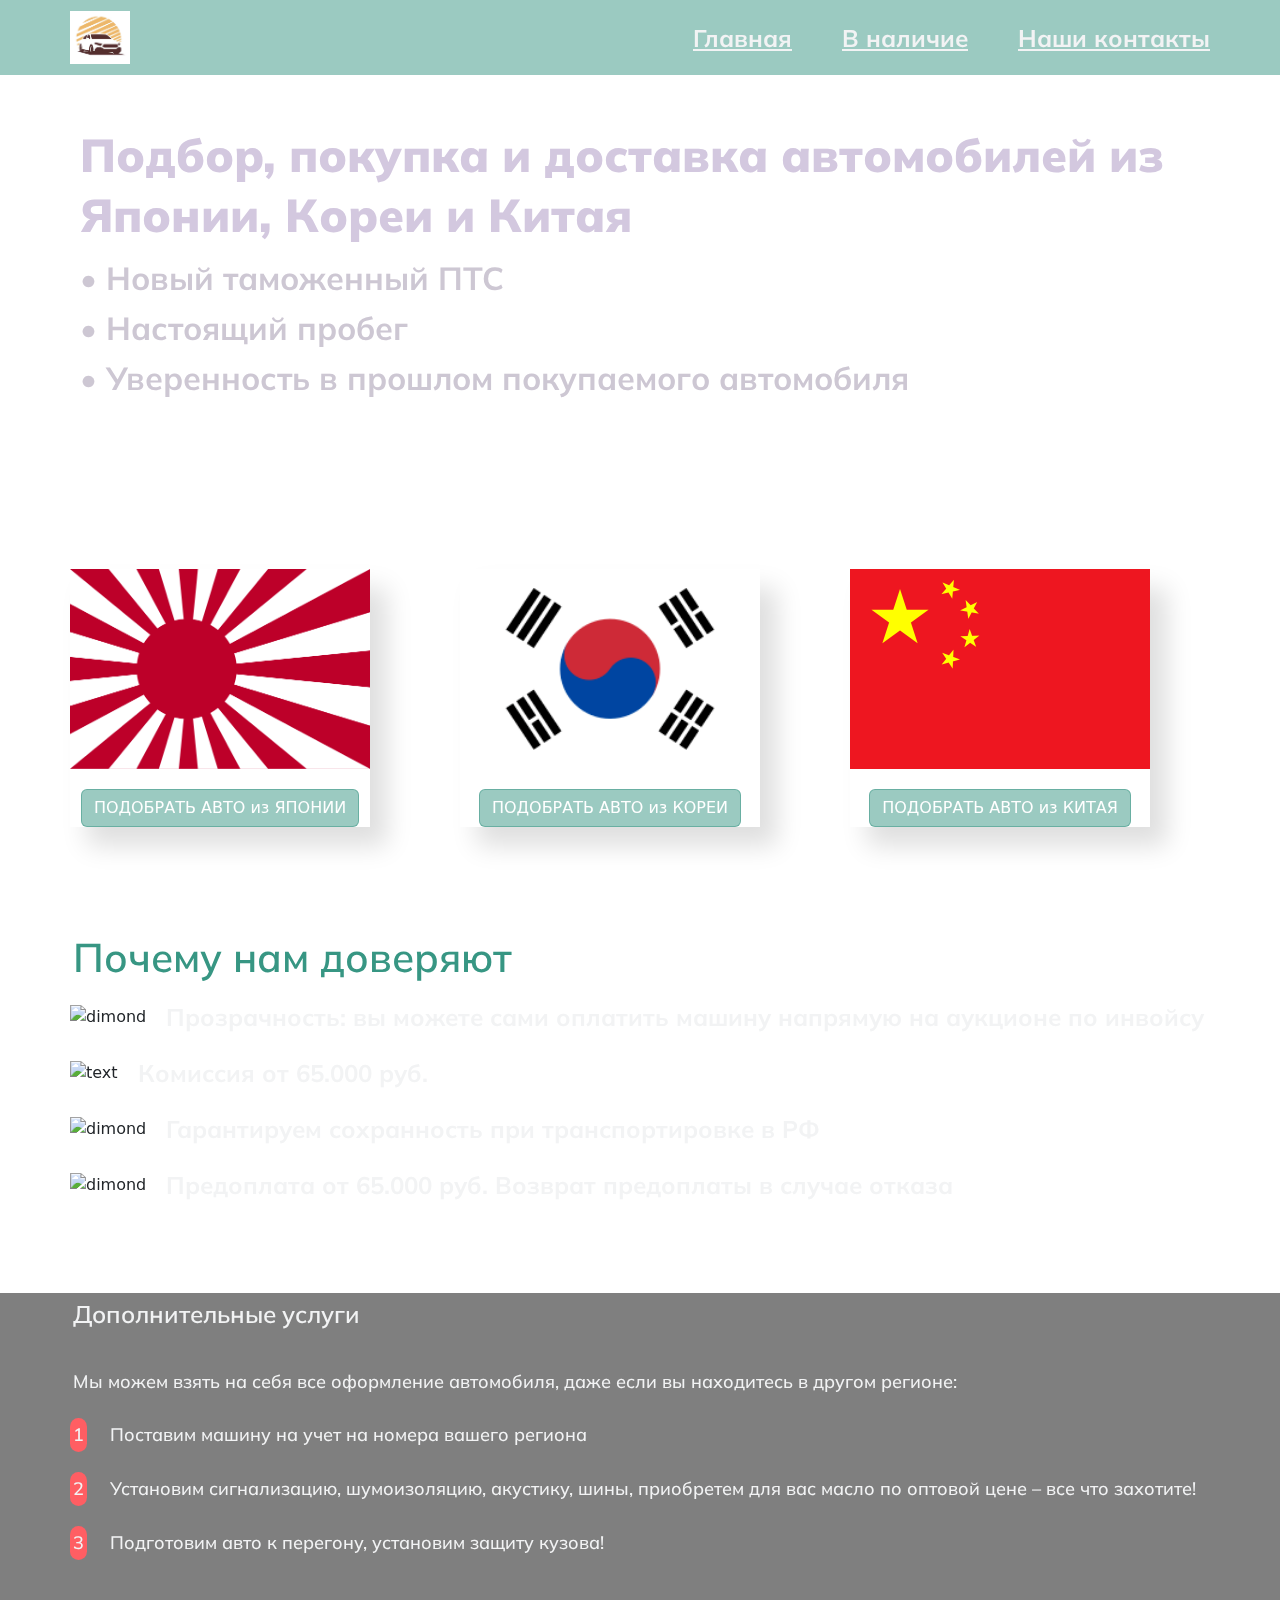
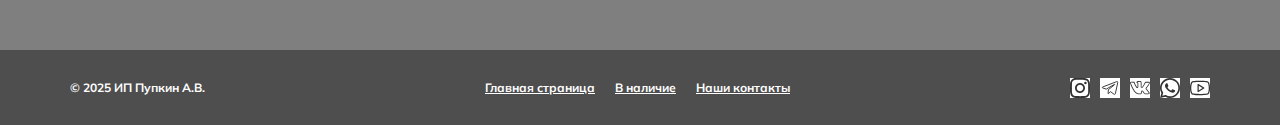
==== index.html @ d902e21a "d1" ====
<!DOCTYPE html>
<html lang="en">

<head>
    <meta charset="UTF-8">
    <meta name="viewport" content="width=device-width, initial-scale=1.0">
    <link rel="preconnect" href="https://fonts.googleapis.com" />
    <link rel="preconnect" href="https://fonts.gstatic.com" crossorigin />
    <link
        href="https://fonts.googleapis.com/css2?family=IBM+Plex+Sans:ital,wght@0,100;0,200;0,300;0,400;0,500;0,600;0,700;1,100;1,200;1,300;1,400;1,500;1,600;1,700&family=Mulish:ital,wght@0,200..1000;1,200..1000&family=Roboto:ital,wght@0,100;0,300;0,400;0,500;0,700;0,900;1,100;1,300;1,400;1,500;1,700;1,900&display=swap"
        rel="stylesheet" />
    <link rel="stylesheet" href="https://cdn.jsdelivr.net/npm/bootstrap@5.3.3/dist/css/bootstrap.min.css">
    <script src="https://cdn.jsdelivr.net/npm/bootstrap@5.3.3/dist/js/bootstrap.bundle.min.js"
        integrity="sha384-YvpcrYf0tY3lHB60NNkmXc5s9fDVZLESaAA55NDzOxhy9GkcIdslK1eN7N6jIeHz"
        crossorigin="anonymous"></script>
    <link rel="stylesheet" href="./css/style.css">
    <title>Главная страница</title>
</head>

<body class="body">
    <header class="header center">
        <a href="index.html">
            <img class="logo_img" src="icons/logo.png" alt="logo" /></a>
        <nav class="header_nav">
            <a class="header_nav_link" href="index.html">Главная</a>
            <a class="header_nav_link" href="catalog.html">В наличие</a>
            <a class="header_nav_link" href="about.html">Наши контакты</a>
        </nav>
    </header>
    <main class="index_main">
        <video id="background-video" autoplay muted loop>
            <source src="./images/coverr-cars-driving-in-the-rain-at-night-2601-1080p.mp4" type="video/mp4">
        </video>
        <div class="main_title center">
            <div class="main_title_text">
                <h1 class="main_title_title">Подбор, покупка и доставка автомобилей из Японии, Кореи и Китая</h1>
                <p class="main_title_subtitle">• Новый таможенный ПТС
                    <br>• Настоящий пробег
                    <br>• Уверенность в прошлом покупаемого автомобиля
                </p>
            </div>
        </div>
        <div class="order center">
            <div class="order_type">
                <img src="images/japan_flag.png" alt="japan_flag" class="order_type_img" />
                <button class="btn btn-outline-primary">ПОДОБРАТЬ АВТО из ЯПОНИИ</button>
            </div>
            <div class="order_type">
                <img src="images/korean_flag.png" alt="korean_flag" class="order_type_img" />
                <button class="btn btn-outline-primary">ПОДОБРАТЬ АВТО из КОРЕИ</button>
            </div>
            <div class="order_type">
                <img src="images/chines_flag.png" alt="chines_flag" class="order_type_img" />
                <button class="btn btn-outline-primary">ПОДОБРАТЬ АВТО из КИТАЯ</button>
            </div>
        </div>
        <div class="description center">
            <h1 class="description_h1">Почему нам доверяют</h1>
            <div class="some_reasons">
                <div class="reasons">
                    <img src="https://optim.tildacdn.com/tild6566-3463-4434-b732-626261653131/-/resize/60x/-/format/webp/quality.png"
                        alt="dimond" class="reasons_img">
                    <p class="reasons_p">Прозрачность: вы можете сами оплатить машину напрямую на аукционе по инвойсу
                    </p>
                </div>
                <div class="reasons">
                    <img src="https://optim.tildacdn.com/tild3265-3064-4562-a162-653835366135/-/resize/60x/-/format/webp/accounting.png"
                        alt="text" class="reasons_img">
                    <p class="reasons_p">Комиссия от 65.000 руб.</p>
                </div>
                <div class="reasons">
                    <img src="https://optim.tildacdn.com/tild3561-3561-4336-a533-363130343833/-/resize/60x/-/format/webp/deal.png"
                        alt="dimond" class="reasons_img">
                    <p class="reasons_p">Гарантируем сохранность при транспортировке в РФ</p>
                </div>
                <div class="reasons">
                    <img src="https://optim.tildacdn.com/tild3564-6264-4664-b631-356262383263/-/resize/60x/-/format/webp/money.png"
                        alt="dimond" class="reasons_img">
                    <p class="reasons_p">Предоплата от 65.000 руб. Возврат предоплаты в случае отказа</p>
                </div>
            </div>
        </div>
        <div class="additional center">
            <h1 class="add_h1">Дополнительные услуги</h1>
            <p class="add_p">Мы можем взять на себя все оформление автомобиля, даже если вы находитесь в другом регионе:
            </p>
            <div class="add_services">
                <p class="add_num">1</p>
                <p class="add_text">Поставим машину на учет на номера вашего региона</p>
            </div>
            <div class="add_services">
                <p class="add_num">2</p>
                <p class="add_text">Установим сигнализацию, шумоизоляцию, акустику, шины, приобретем для вас масло по
                    оптовой
                    цене – все что захотите!</p>
            </div>
            <div class="add_services">
                <p class="add_num">3</p>
                <p class="add_text">Подготовим авто к перегону, установим защиту кузова!</p>
            </div>
        </div>
    </main>
    <footer class="footer center">
        <span class="footer_copyright">© 2025 ИП Пупкин А.В.</span>
        <nav class="footer_info">
            <a class="footer_info_link" href="index.html">Главная страница</a>
            <a class="footer_info_link" href="catalog.html">В наличие</a>
            <a class="footer_info_link" href="about.html">Наши контакты</a>
        </nav>
        <div class="social_icons">
            <a href="#"><img class="footer_icon" src="icons/social-instagram-svgrepo-com.svg" alt="" /></a>
            <a href="#"><img class="footer_icon" src="icons/social-telegram-svgrepo-com.svg" alt="" /></a>
            <a href="#"><img class="footer_icon" src="icons/social-vkontakte-svgrepo-com.svg" alt="" /></a>
            <a href="#"><img class="footer_icon" src="icons/social-whats-app-svgrepo-com.svg" alt="" /></a>
            <a href="#"><img class="footer_icon" src="icons/social-youtube-svgrepo-com.svg" alt="" /></a>
        </div>
    </footer>
    <div id="popup" class="popup">
        <div class="popup_buddy">
            <div class="popup_content">
                <a href="#" class="popup_close">X</a>
                <div class="popup_title">Текст</div>
                <div class="popup_text">Lorem ipsum dolor sit amet consectetur, adipisicing elit. Officia, aperiam?
                </div>
            </div>
        </div>
    </div>
    <script src="script.js"></script>

</body>

</html>
---- css/style.css ----
* {
    margin: 0;
    padding: 0;
    box-sizing: border-box;
    text-decoration: none;
}

img {
    max-width: 100%;
}

.center {
    padding-left: calc(50% - 570px);
    padding-right: calc(50% - 570px);
}

.header {
    display: flex;
    height: 75px;
    background: rgb(55, 150, 131, 0.5);
    padding-top: 18px;
    padding-bottom: 18px;
    align-items: center;
    justify-content: space-between;
}

.header_nav {
    display: flex;
    gap: 50px;
}

.header_nav_link {
    font-family: Mulish;
    font-size: 24px;
    font-weight: 700;
    line-height: 0px;
    letter-spacing: 0%;
    text-align: center;
    color: #f2f3f4;
    transition: 0.3s;
}

.header_nav_link:hover {
    color: #b1a296;
    transition: 0.3s;
}

.logo_img {
    width: 60px;
}

.main_title {
    display: flex;
    margin-top: 50px;
    margin-bottom: 150px;
    flex-direction: column;
    align-items: center;
}

.main_title_text {
    padding-left: 10px;
}

.main_title_title {
    font-family: Mulish;
    font-size: 46px;
    font-weight: 900;
    line-height: 60px;
    letter-spacing: 0%;
    color: #d3c8df;
}

.main_title_subtitle {
    font-family: Mulish;
    font-size: 32px;
    font-weight: 700;
    line-height: 50px;
    letter-spacing: 0%;
    color: #cdc7d3;
}

#background-video {
    position: fixed;
    top: 0;
    left: 0;
    min-width: 100%;
    min-height: 100%;
    z-index: -1;
    object-fit: cover;
}

.order {
    display: grid;
    grid-template-columns: repeat(3, 1fr);
    gap: 30px;
    margin-top: 65px;
    margin-bottom: 96px;
}

.order_type {
    position: relative;
    width: 300px;
    box-shadow: 17px 19px 24px 0px rgba(0, 0, 0, 0.13);
    display: flex;
    flex-direction: column;
    align-items: center;
    gap: 20px;
}

.btn-outline-primary {
    --bs-btn-color: #fff;
    --bs-btn-border-color: rgb(55, 150, 131, 0.5);
    --bs-btn-hover-color: #fff;
    --bs-btn-bg: rgb(55, 150, 131, 0.5);
    --bs-btn-hover-bg: rgb(55, 150, 131);
    --bs-btn-hover-border-color: #fff;
    --bs-btn-focus-shadow-rgb: 13, 110, 253;
}

.order_type_img {
    width: 300px;
}

.order_type_title {
    z-index: 1;
    top: 30px;
    position: absolute;
    color: #e25822;
    font-family: Mulish;
    font-size: 24px;
    font-weight: 900;
    line-height: 29px;
    letter-spacing: 0%;
    text-align: left;
}

.order_form {
    background-color: white;
}

.description_h1 {
    color: #379683;
    font-size: 40px;
    font-family: Mulish;
    line-height: 1.55;
    font-weight: 600;
    background-position: center center;
    border-color: transparent;
    border-style: solid;
}

.some_reasons {
    display: flex;
    flex-direction: column;
    justify-content: center;
    gap: 20px;
    margin-bottom: 90px;
}

.reasons {
    display: flex;
    align-items: center;
    flex-direction: row;
    gap: 20px;
}

.reasons_p {
    font-family: Mulish;
    font-size: 24px;
    font-weight: 700;
    letter-spacing: 0%;
    text-align: left;
    color: #f2f3f4;
    margin-bottom: 0px;
}

.additional {
    display: flex;
    flex-direction: column;
    gap: 20px;
    background-color: rgba(0, 0, 0, 0.5);
    padding-bottom: 90px;
}

.add_services {
    display: flex;
    flex-direction: row;
    align-items: center;
    gap: 20px;
}

.add_num {
    border-radius: 3000px;
    background-color: #ff5e63;
}

.add_h1 {
    color: #f2f3f4;
    font-size: 24px;
    font-family: Mulish;
    line-height: 1.55;
    font-weight: 600;
    background-position: center center;
    border-color: transparent;
    border-style: solid;
}

.add_p {
    color: #f2f3f4;
    font-size: 18px;
    font-family: Mulish;
    line-height: 1.55;
    font-weight: 500;
    background-position: center center;
    border-color: transparent;
    border-style: solid;
    margin-bottom: 0px;
}

.add_num {
    color: #f2f3f4;
    font-size: 18px;
    font-family: Mulish;
    line-height: 1.55;
    font-weight: 500;
    background-position: center center;
    border-color: transparent;
    border-style: solid;
    margin-bottom: 0px;
}

.add_text {
    color: #f2f3f4;
    font-size: 18px;
    font-family: Mulish;
    line-height: 1.55;
    font-weight: 500;
    background-position: center center;
    border-color: transparent;
    border-style: solid;
    margin-bottom: 0px;
}

.footer {
    display: flex;
    height: 75px;
    background: rgb(34, 34, 34);
    padding-top: 18px;
    padding-bottom: 18px;
    align-items: center;
    justify-content: space-between;
    opacity: 0.8;
}

.footer_copyright {
    font-family: Mulish;
    font-size: 12px;
    font-weight: 700;
    line-height: 0px;
    letter-spacing: 0%;
    text-align: center;
    color: rgb(255, 255, 255);
}

.footer_info {
    display: flex;
    gap: 20px;
}

.footer_info_link {
    font-family: Mulish;
    font-size: 12px;
    font-weight: 700;
    line-height: 0px;
    letter-spacing: 0%;
    text-align: center;
    color: rgb(255, 255, 255);
    transition: 0.3s;
}

.footer_info_link:hover {
    color: #379683;
}

.footer .social_icons {
    display: flex;
    gap: 10px;
}

.footer_icon {
    width: 20px;
    background-color: rgb(255, 255, 255);
    transition: 0.3s;
}

.footer_icon:hover {
    background-color: #379683;
}

.catalog {
    padding-top: 14px;
    padding-bottom: 30px;
    background-color: rgb(240, 240, 240, 0.3);
    height: 113px;
}

.catalog_title {
    display: flex;
    justify-content: center;
    color: rgb(255, 255, 255);
    font-family: Mulish;
    font-size: 24px;
    font-weight: 900;
    line-height: 29px;
    letter-spacing: 0%;
    text-align: left;
}

.sort {
    display: flex;
    justify-content: flex-start;
}

.filter_panel {
    box-sizing: border-box;
    padding-top: 13px;
    position: relative;
    z-index: 10;
}

.filter {
    font-family: Mulish;
    font-size: 12px;
    font-weight: 700;
    letter-spacing: 0%;
    padding-top: 13px;
    width: 170px;
    position: relative;
    z-index: 10;
    color: rgb(255, 255, 255);
    cursor: pointer;
}

.filter[open] {
    background: rgb(240, 240, 240, 0.5);
    box-shadow: 5px 0px 5px 5px rgba(0, 0, 0, 0.1);
}

.filter[open] {
    color: #379683;
}

.filter[open] path {
    fill: #379683;
}

.filter_svg path {
    fill: rgb(255, 255, 255);
}

.filter_summary {
    display: flex;
    align-items: center;
    gap: 11px;
    padding-left: 16px;
}

.filter_content {
    margin-top: 20px;
    display: flex;
    gap: 10px;
    background-color: #fff;
    padding-top: 0;
    padding-right: 16px;
    padding-bottom: 16px;
    padding-left: 16px;
    flex-direction: column;
}

.filter_link {
    font-family: Mulish;
    font-size: 12px;
    font-weight: 700;
    letter-spacing: 0%;
    color: #379683;
    transition: 0.3s;
}

.filter_link:hover {
    opacity: 0.5;
}

.products {
    margin-top: 50px;
    margin-bottom: 50px;
    display: grid;
    grid-template-columns: repeat(3, 1fr);
    gap: 20px;
}

.product {
    width: 300px;
    border: 1px solid rgb(240, 240, 240, 0.5);
    box-shadow: 17px 19px 24px 0px rgba(240, 240, 240, 0.50);
    padding: 10px 10px 20px 10px;
    background-color: rgba(34, 34, 34, 0.5);
}

.product_info {
    display: flex;
    flex-direction: column;
    align-items: stretch;
    gap: 5px;
}

.product_name {
    padding: 5px;
    border-radius: 10px;
    font-family: Mulish;
    font-size: 20px;
    font-weight: 700;
    letter-spacing: 0%;
    height: 50px;
    color: rgba(240, 240, 240, 0.8);
}

.product_description {
    padding: 5px;
    border-radius: 10px;
    font-family: Mulish;
    font-size: 12px;
    font-weight: 400;
    color: rgba(240, 240, 240, 0.8);
}

.product_price {
    padding: 5px;
    border-radius: 10px;
    font-family: Mulish;
    font-size: 18px;
    font-weight: 600;
    letter-spacing: 0%;
    color: #379683;
}

.product_button {
    background-color: rgb(55, 150, 131, 0.5);
    padding: 5px 10px;
    border-radius: 10px;
    font-family: Mulish;
    font-size: 12px;
    font-weight: 700;
    letter-spacing: 0%;
    color: #f2f3f4;
    border: solid 1px rgb(244, 244, 244, 0.5);
    transition: 0.3s;
    cursor: pointer;
}

.product_button:active {
    font-size: 11px;
}

.product_button:hover {
    color: #fff;
    background-color: rgb(55, 150, 131, 0.9);
    border: solid 1px #fff;
}

.about_us {
    display: flex;
    align-items: center;
    justify-content: space-around;
    border-bottom: solid 30px rgb(55, 150, 131, 0.5);
    background-color: rgb(0, 0, 0, 0.3);
}

.about_us_title {
    margin-bottom: 20px;
    font-family: Mulish;
    font-size: 36px;
    font-weight: 700;
    letter-spacing: 0%;
    color: #379683;
}

.about_us_text {
    font-family: Mulish;
    font-size: 24px;
    font-weight: 400;
    letter-spacing: 0%;
    color: #f2f3f4;
    margin-bottom: 20px;
}

.adress {
    font-family: Mulish;
    font-size: 36px;
    font-weight: 700;
    letter-spacing: 0%;
    color: rgb(55, 150, 131, 0.5);
    text-align: center;
    padding: 30px;
}

.contacts {
    display: flex;
    align-items: center;
    gap: 60px;
    margin-bottom: 20px;
}

.map_phone {
    display: none;
}

.contacts_info {
    border-left: 5px solid #379683;
    padding-left: 30px;
}

.contacts_text {
    font-family: Mulish;
    font-size: 24px;
    font-weight: 400;
    letter-spacing: 0%;
    color: #379683;
    list-style-type: square;
}

.popup {
    position: fixed;
    width: 100%;
    height: 100%;
    background-color: rgb(0, 0, 0, 0.8);
    top: 0;
    left: 0;
    opacity: 0;
    visibility: hidden;
}

.popup_buddy {
    min-height: 100%;
    display: flex;
    justify-content: center;
    align-items: center;
    padding: 30px 10px;
}

.popup_content {
    background-color: #fff;
    color: #000;
    max-width: 800px;
    position: relative;
}

.popup_close {
    position: absolute;
    right: 10px;
    top: 10px;
    font-size: 20px;
    color: #000;
    text-decoration: none;
}

.popup_title {
    font-size: 40px;
    margin: 0px, 0px, 1em, 0px;
}

.popup_text {}

@media (max-width: 1024px) {
    .center {
        padding-left: calc(50% - 367px);
        padding-right: calc(50% - 367px);
    }

    .main_title {
        display: flex;
        align-items: center;
        justify-content: flex-start;
        margin-top: 30px;
    }

    .main_title_img {
        width: 400px;
    }

    .main_title_title {
        font-size: 40px;
        font-weight: 800;
    }

    .main_title_subtitle {
        font-size: 18px;
        font-weight: 700;
    }

    .description_h1 {
        font-size: 40px;
        font-weight: 800;
    }

    .reasons_p {
        font-size: 18px;
        font-weight: 700;
    }

    .products {
        margin-top: 20px;
        margin-bottom: 20px;
        display: grid;
        grid-template-columns: repeat(2, 1fr);
        justify-items: center;
        gap: 10px;
    }


    .product {
        margin-top: 40px;
        margin-bottom: 40px;
        gap: 80px;
    }

    .product_info {
        gap: 30px;
    }

    .product_description {
        font-size: 20px;
        font-weight: 400;
    }

    .order {
        display: grid;
        grid-template-columns: repeat(3, 1fr);
        gap: 20px;
        margin-top: 45px;
        margin-bottom: 66px;
        justify-items: center;
    }

    .order_type {
        width: 200px;
    }

    .order_type:hover {
        width: 200px;
    }

    .order_type_img {
        width: 180px;
    }

    .order_type_title {
        font-size: 16px;
        top: 15px;
    }

    .about_us_image {
        width: 300px;
    }

    .about_us_title {
        margin-bottom: 10px;
        font-size: 26px;
    }

    .about_us_text {
        font-size: 16px;
        font-weight: 500;
    }

    .adress {
        font-size: 30px;
        font-weight: 600;
    }

    .contacts {
        display: flex;
        align-items: center;
        gap: 30px;
    }

    .contacts_info {
        border-left: 5px solid #379683;
        padding-left: 30px;
    }

    .contacts_text {
        font-size: 14px;
        font-weight: 400;
        list-style-type: square;
    }
}

@media (max-width: 450px) {
    .center {
        padding-left: calc(50% - 171px);
        padding-right: calc(50% - 171px);
    }

    .header_nav {
        gap: 20px;
    }

    .header_nav_link {
        font-size: 14px;
        font-weight: 500;
    }

    .logo_img {
        width: 40px;
    }

    .main_title {
        display: flex;
        flex-direction: column;
        margin-top: 10px;
        align-items: center;
        gap: 5px;
    }

    .main_title_img {
        width: 200px;
    }

    .main_title_text {
        border-top: solid 6px #e25822;
        padding-top: 10px;
        border-left: none;
        text-align: center;
    }

    .main_title_title {
        font-size: 28px;
        font-weight: 900;
    }

    .main_title_subtitle {
        font-size: 20px;
        font-weight: 500;
    }

    .description_h1 {
        font-size: 28px;
        font-weight: 900;
    }

    .reasons_p {

        font-size: 15px;
        font-weight: 500;
    }

    .order {
        display: grid;
        grid-template-columns: repeat(1, 1fr);
        gap: 20px;
        margin-top: 20px;
        margin-bottom: 26px;
        justify-items: center;
    }

    .order_type {
        width: 200px;
    }

    .order_type:hover {
        width: 200px;
    }

    .order_type_img {
        width: 160px;
    }

    .order_type_title {
        font-size: 16px;
    }

    .footer {
        display: flex;
        flex-direction: column;
        height: 90px;
        padding-top: 10px;
        padding-bottom: 10px;
        opacity: 0.8;
    }

    .footer_copyright {
        font-size: 10px;
        font-weight: 600;
    }

    .footer_info {
        display: flex;
        gap: 10px;
    }

    .footer_info_link {
        font-size: 10px;
        font-weight: 600;
    }

    .products {
        margin-top: 20px;
        margin-bottom: 20px;
        display: grid;
        grid-template-columns: repeat(1, 1fr);
        justify-items: center;
        gap: 10px;
    }

    .product {
        width: 250px;
    }

    .product_name {
        font-size: 16px;
        font-weight: 600;
    }

    .product_description {
        font-size: 10px;
        font-weight: 300;
        height: 70px;
    }

    .product_price {
        font-size: 14px;
    }

    .about_us {
        flex-direction: column;
        align-items: center;
    }

    .about_us_image {
        width: 300px;
    }

    .about_us_title {
        margin-bottom: 10px;
        font-size: 26px;
        text-align: center;
    }

    .about_us_text {
        font-size: 16px;
        font-weight: 500;
        text-align: center;
    }

    .adress {
        font-size: 30px;
        font-weight: 600;
    }

    .contacts {
        flex-direction: column;
        align-items: center;
        gap: 10px;
    }

    .map_phone {
        display: block;
    }

    .map {
        display: none;
    }

    .contacts_info {
        border-left: 5px solid #e25822;
        padding-left: 30px;
        margin-bottom: 50px;
    }

    .contacts_text {
        font-size: 14px;
        font-weight: 400;
        list-style-type: square;
    }
}
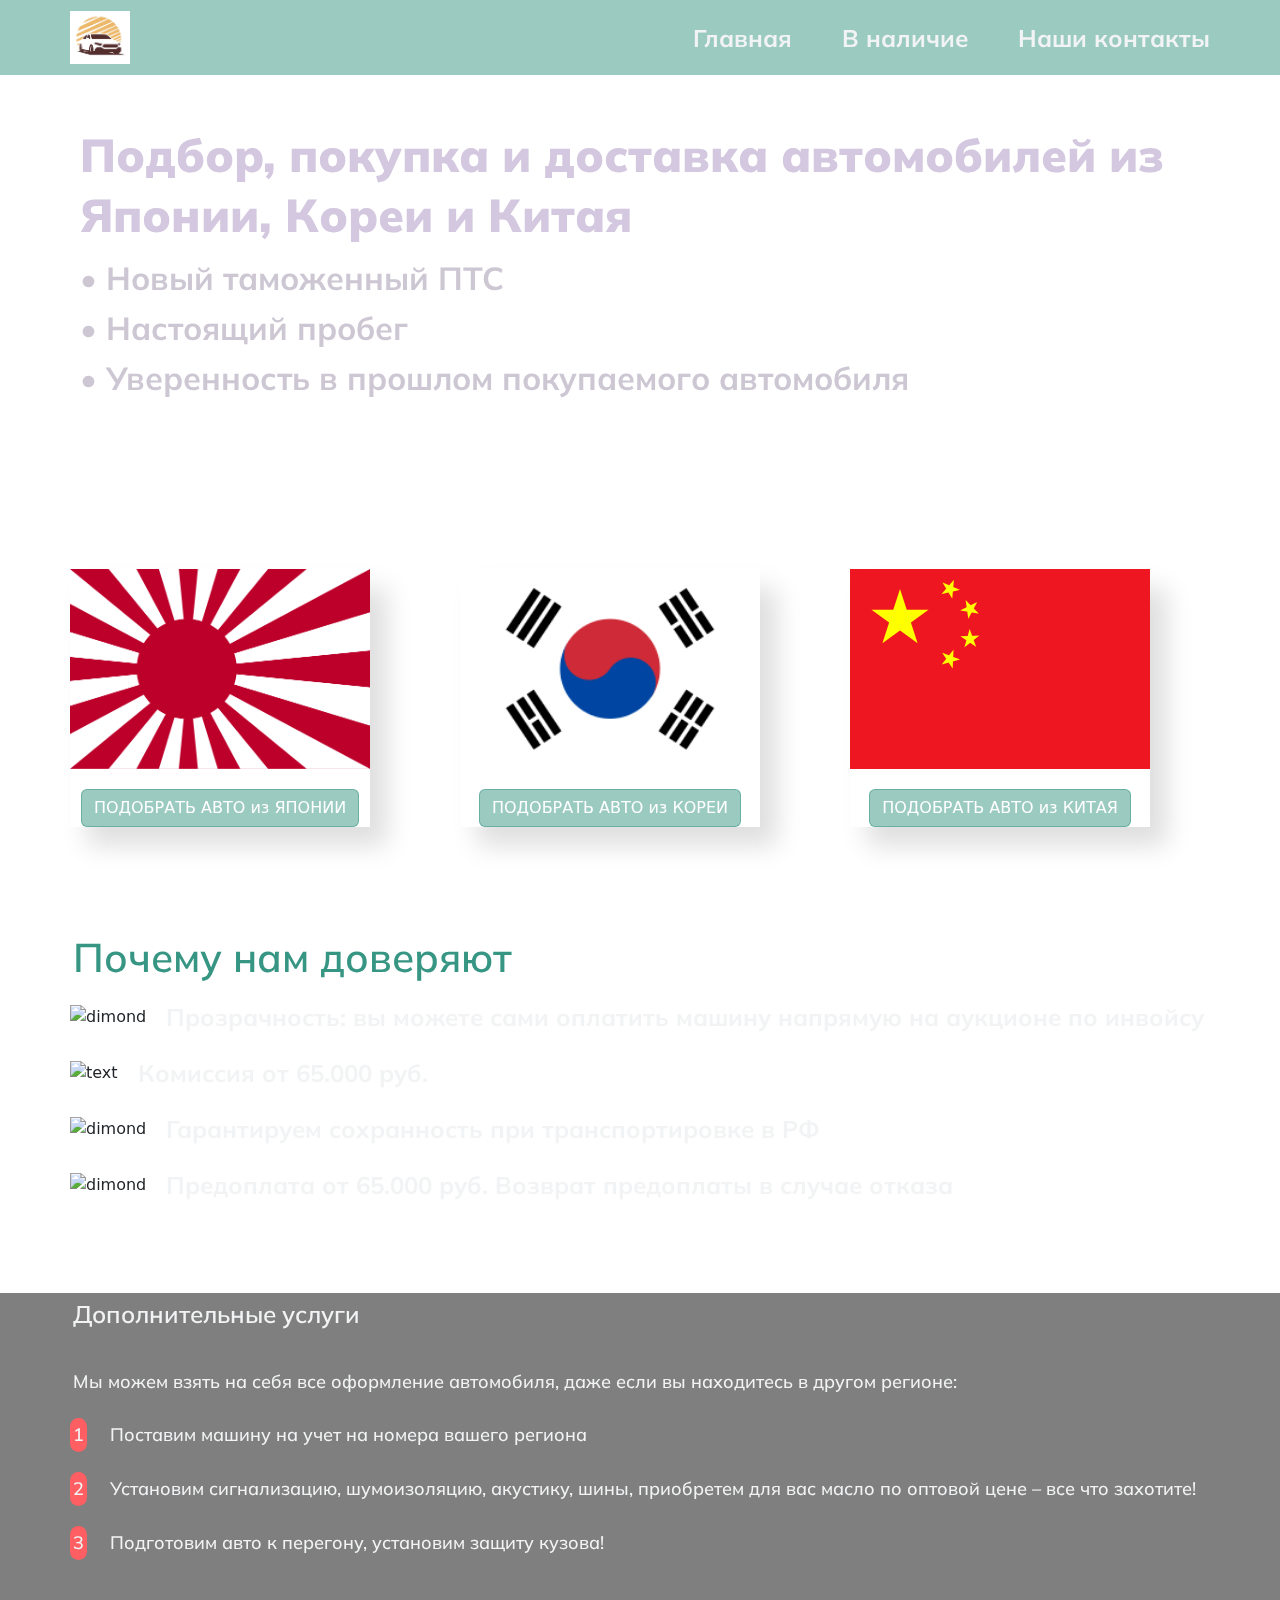
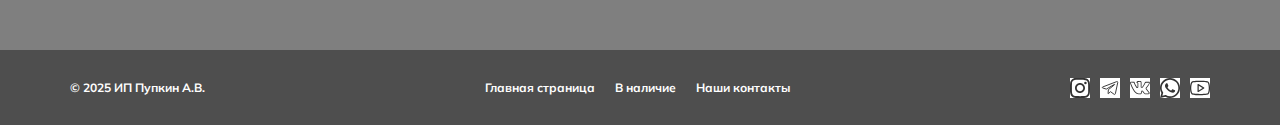
==== commit b01d3af6: "d2" ====
--- a/index.html
+++ b/index.html
@@ -18,7 +18,7 @@
 </head>
 
 <body class="body">
-    <header class="header center">
+    <header class="header center lock_padding">
         <a href="index.html">
             <img class="logo_img" src="icons/logo.png" alt="logo" /></a>
         <nav class="header_nav">
@@ -43,7 +43,8 @@
         <div class="order center">
             <div class="order_type">
                 <img src="images/japan_flag.png" alt="japan_flag" class="order_type_img" />
-                <button class="btn btn-outline-primary">ПОДОБРАТЬ АВТО из ЯПОНИИ</button>
+                <button class="btn btn-outline-primary"><a href="#popup" class="popup_link">ПОДОБРАТЬ АВТО из
+                        ЯПОНИИ</a></button>
             </div>
             <div class="order_type">
                 <img src="images/korean_flag.png" alt="korean_flag" class="order_type_img" />
@@ -118,14 +119,30 @@
     <div id="popup" class="popup">
         <div class="popup_buddy">
             <div class="popup_content">
-                <a href="#" class="popup_close">X</a>
-                <div class="popup_title">Текст</div>
-                <div class="popup_text">Lorem ipsum dolor sit amet consectetur, adipisicing elit. Officia, aperiam?
-                </div>
+                <a href="#header" class="popup_close close_popup">X</a>
+                <form action="" method="get">
+                    <label>
+                        Ваше имя:
+                        <input type="text" name="name" placeholder="Иван Иванов">
+                    </label>
+
+                    <label>
+                        Электронная почта:
+                        <input type="email" name="email" placeholder="example@email.com">
+                    </label>
+                    <label>
+                        Отзыв:
+                        <textarea name="comment" placeholder="Что вам понравилось?"></textarea>
+                    </label>
+                    <button type="submit">
+                        Отправить
+                    </button>
+                </form>
             </div>
         </div>
     </div>
     <script src="script.js"></script>
+    <script src="popup.js"></script>
 
 </body>
 
--- a/css/style.css
+++ b/css/style.css
@@ -5,8 +5,17 @@
     text-decoration: none;
 }
 
+a {
+    text-decoration: none;
+    color: #fff;
+}
+
 img {
     max-width: 100%;
+}
+
+body.lock {
+    overflow: hidden;
 }
 
 .center {
@@ -115,24 +124,14 @@
     --bs-btn-hover-bg: rgb(55, 150, 131);
     --bs-btn-hover-border-color: #fff;
     --bs-btn-focus-shadow-rgb: 13, 110, 253;
+    --bs-btn-active-bg: rgb(55, 150, 131);
+    --bs-btn-active-border-color: rgb(55, 150, 131);
 }
 
 .order_type_img {
     width: 300px;
 }
 
-.order_type_title {
-    z-index: 1;
-    top: 30px;
-    position: absolute;
-    color: #e25822;
-    font-family: Mulish;
-    font-size: 24px;
-    font-weight: 900;
-    line-height: 29px;
-    letter-spacing: 0%;
-    text-align: left;
-}
 
 .order_form {
     background-color: white;
@@ -537,6 +536,27 @@
     left: 0;
     opacity: 0;
     visibility: hidden;
+    overflow-y: auto;
+    overflow-x: hidden;
+    transition: all 0.8s ease 0s;
+}
+
+.popup.open {
+    opacity: 1;
+    visibility: visible;
+}
+
+.popup.open .popup_content {
+    transform: perspective(600px) translate(0px, 0%) rotate(0deg);
+    opacity: 1;
+}
+
+.popup_area {
+    position: absolute;
+    width: 100%;
+    height: 100%;
+    top: 0;
+    left: 0;
 }
 
 .popup_buddy {
@@ -645,17 +665,8 @@
         width: 200px;
     }
 
-    .order_type:hover {
-        width: 200px;
-    }
-
     .order_type_img {
         width: 180px;
-    }
-
-    .order_type_title {
-        font-size: 16px;
-        top: 15px;
     }
 
     .about_us_image {
@@ -767,16 +778,8 @@
         width: 200px;
     }
 
-    .order_type:hover {
-        width: 200px;
-    }
-
     .order_type_img {
         width: 160px;
-    }
-
-    .order_type_title {
-        font-size: 16px;
     }
 
     .footer {
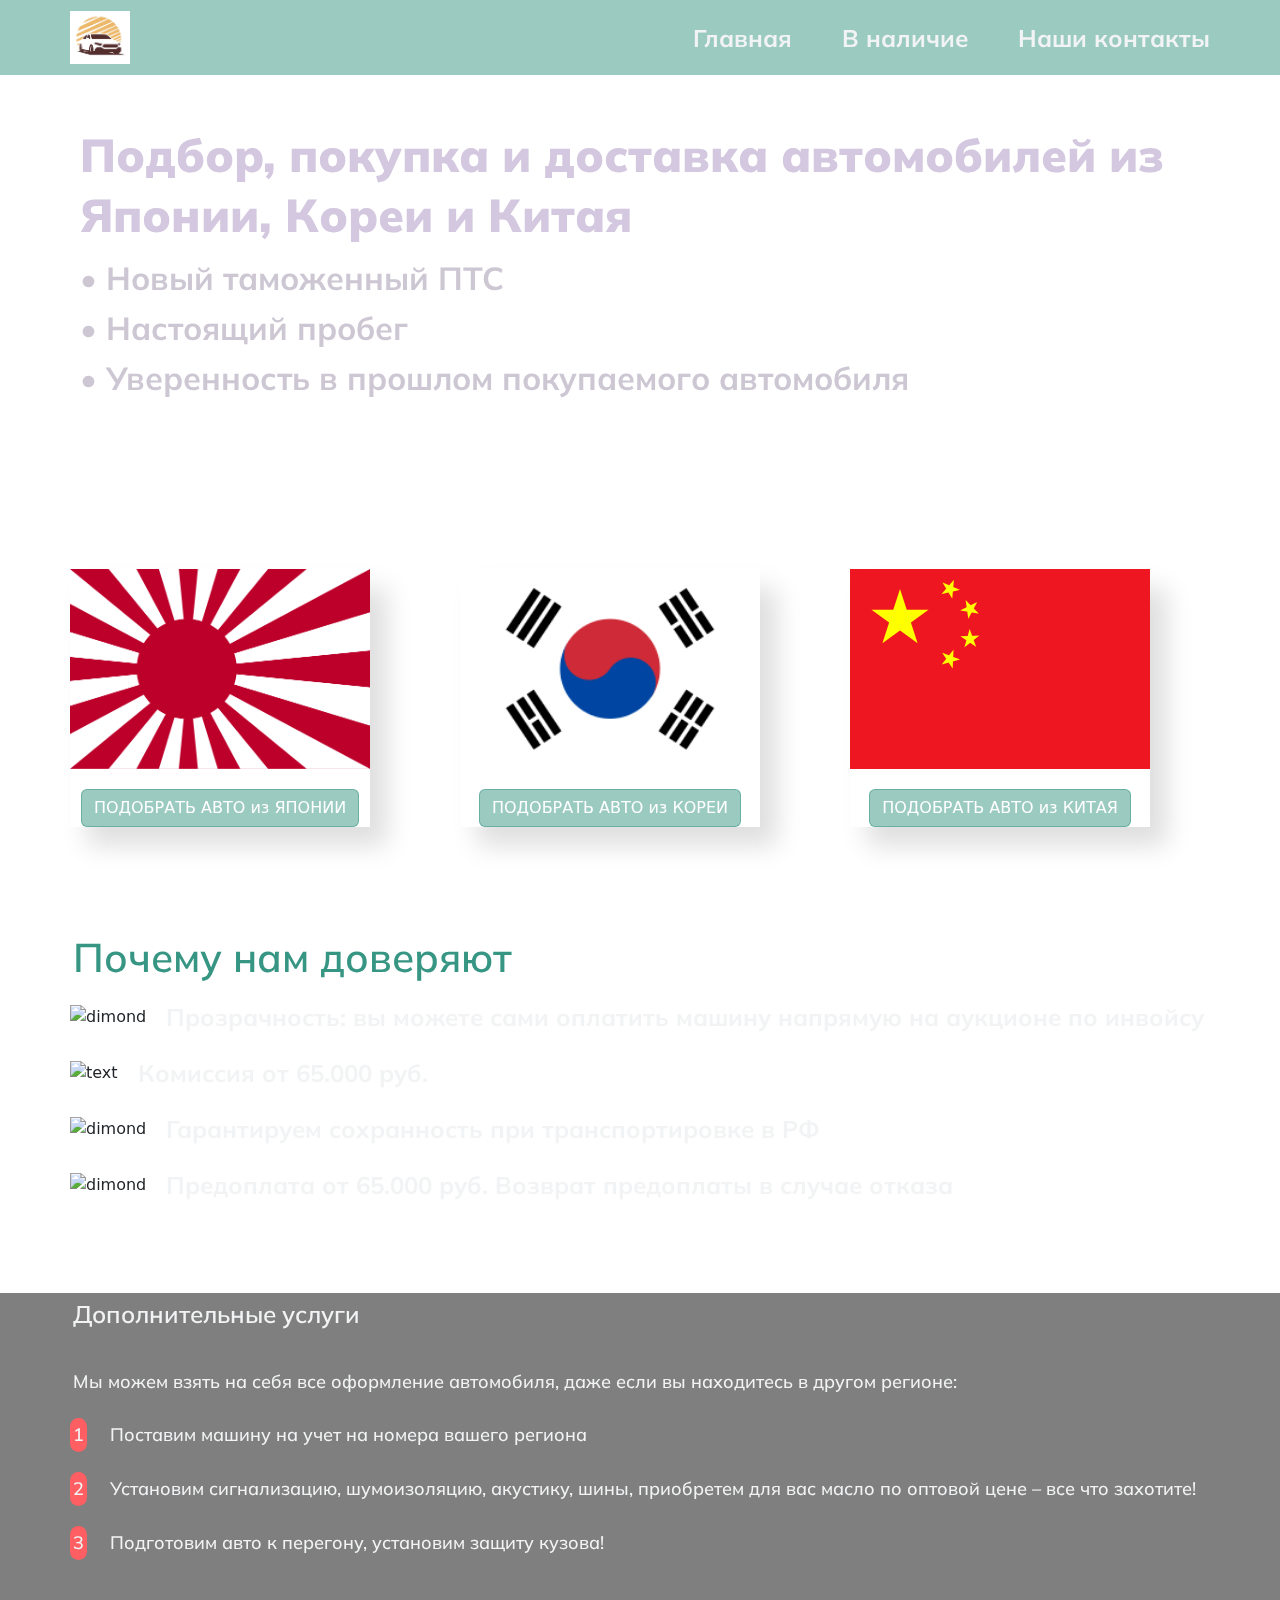
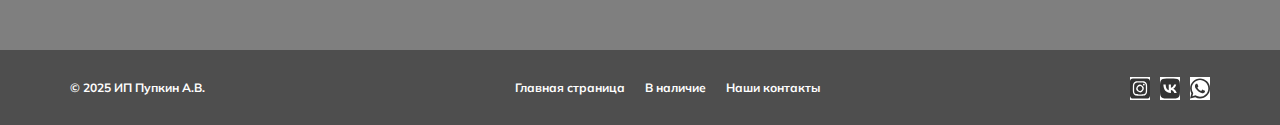
==== commit cdfaf65f: "d4" ====
--- a/index.html
+++ b/index.html
@@ -48,11 +48,13 @@
             </div>
             <div class="order_type">
                 <img src="images/korean_flag.png" alt="korean_flag" class="order_type_img" />
-                <button class="btn btn-outline-primary">ПОДОБРАТЬ АВТО из КОРЕИ</button>
+                <button class="btn btn-outline-primary"><a href="#popup" class="popup_link">ПОДОБРАТЬ АВТО из
+                        КОРЕИ</a></button>
             </div>
             <div class="order_type">
                 <img src="images/chines_flag.png" alt="chines_flag" class="order_type_img" />
-                <button class="btn btn-outline-primary">ПОДОБРАТЬ АВТО из КИТАЯ</button>
+                <button class="btn btn-outline-primary"><a href="#popup" class="popup_link">ПОДОБРАТЬ АВТО из
+                        КИТАЯ</a></button>
             </div>
         </div>
         <div class="description center">
@@ -109,40 +111,28 @@
             <a class="footer_info_link" href="about.html">Наши контакты</a>
         </nav>
         <div class="social_icons">
-            <a href="#"><img class="footer_icon" src="icons/social-instagram-svgrepo-com.svg" alt="" /></a>
-            <a href="#"><img class="footer_icon" src="icons/social-telegram-svgrepo-com.svg" alt="" /></a>
-            <a href="#"><img class="footer_icon" src="icons/social-vkontakte-svgrepo-com.svg" alt="" /></a>
-            <a href="#"><img class="footer_icon" src="icons/social-whats-app-svgrepo-com.svg" alt="" /></a>
-            <a href="#"><img class="footer_icon" src="icons/social-youtube-svgrepo-com.svg" alt="" /></a>
+            <a href="#"><img class="footer_icon" src="icons/square-instagram-brands-solid.svg" alt="" /></a>
+            <a href="#"><img class="footer_icon" src="icons/vk-brands-solid.svg" alt="" /></a>
+            <a href="#"><img class="footer_icon" src="icons/whatsapp-brands-solid.svg" alt="" /></a>
         </div>
     </footer>
     <div id="popup" class="popup">
         <div class="popup_buddy">
             <div class="popup_content">
-                <a href="#header" class="popup_close close_popup">X</a>
-                <form action="" method="get">
-                    <label>
-                        Ваше имя:
-                        <input type="text" name="name" placeholder="Иван Иванов">
-                    </label>
-
-                    <label>
-                        Электронная почта:
-                        <input type="email" name="email" placeholder="example@email.com">
-                    </label>
-                    <label>
-                        Отзыв:
-                        <textarea name="comment" placeholder="Что вам понравилось?"></textarea>
-                    </label>
-                    <button type="submit">
-                        Отправить
-                    </button>
+                <form id="form_popup">
+                    <input name="name" placeholder="Укажите ваше имя!" class="name" required />
+                    <input name="email" placeholder="Укажите ваш Email!" class="email" type="email" required />
+                    <input name="phone" placeholder="Укажите ваш телефон!" class="phone" type="text" required />
+                    <input name="money" placeholder="Укажите ваш бюджет!" class="money" type="text" required />
+                    <textarea rows="4" cols="50" name="subject" placeholder="Введите марку и модель автомобиля:"
+                        class="message" required></textarea>
+                    <input name="submit" class="btn_popup" type="submit" value="Отправить" />
                 </form>
             </div>
         </div>
     </div>
-    <script src="script.js"></script>
-    <script src="popup.js"></script>
+    <script src="./js/script.js"></script>
+    <script src="./js/popup.js"></script>
 
 </body>
 
--- a/css/style.css
+++ b/css/style.css
@@ -389,7 +389,7 @@
     opacity: 0.5;
 }
 
-.products {
+.cars {
     margin-top: 50px;
     margin-bottom: 50px;
     display: grid;
@@ -397,7 +397,7 @@
     gap: 20px;
 }
 
-.product {
+.car {
     width: 300px;
     border: 1px solid rgb(240, 240, 240, 0.5);
     box-shadow: 17px 19px 24px 0px rgba(240, 240, 240, 0.50);
@@ -405,14 +405,14 @@
     background-color: rgba(34, 34, 34, 0.5);
 }
 
-.product_info {
+.car_info {
     display: flex;
     flex-direction: column;
     align-items: stretch;
     gap: 5px;
 }
 
-.product_name {
+.car_name {
     padding: 5px;
     border-radius: 10px;
     font-family: Mulish;
@@ -423,7 +423,7 @@
     color: rgba(240, 240, 240, 0.8);
 }
 
-.product_description {
+.car_description {
     padding: 5px;
     border-radius: 10px;
     font-family: Mulish;
@@ -432,7 +432,7 @@
     color: rgba(240, 240, 240, 0.8);
 }
 
-.product_price {
+.car_price {
     padding: 5px;
     border-radius: 10px;
     font-family: Mulish;
@@ -442,7 +442,7 @@
     color: #379683;
 }
 
-.product_button {
+.car_button {
     background-color: rgb(55, 150, 131, 0.5);
     padding: 5px 10px;
     border-radius: 10px;
@@ -456,11 +456,11 @@
     cursor: pointer;
 }
 
-.product_button:active {
+.car_button:active {
     font-size: 11px;
 }
 
-.product_button:hover {
+.car_button:hover {
     color: #fff;
     background-color: rgb(55, 150, 131, 0.9);
     border: solid 1px #fff;
@@ -568,19 +568,16 @@
 }
 
 .popup_content {
-    background-color: #fff;
+    display: flex;
+    justify-content: center;
+    align-items: center;
     color: #000;
-    max-width: 800px;
     position: relative;
 }
 
-.popup_close {
-    position: absolute;
-    right: 10px;
-    top: 10px;
-    font-size: 20px;
-    color: #000;
-    text-decoration: none;
+.popup_form {
+    display: grid;
+    gap: 10px
 }
 
 .popup_title {
@@ -588,7 +585,229 @@
     margin: 0px, 0px, 1em, 0px;
 }
 
-.popup_text {}
+.car-page {
+    display: flex;
+    align-items: center;
+    margin-top: 50px;
+    margin-bottom: 50px;
+    gap: 100px;
+}
+
+.car-page_img {
+    width: 230px;
+}
+
+.car-page_info {
+    display: flex;
+    flex-direction: column;
+    align-items: center;
+    gap: 30px;
+    border-left: 7px solid #379683;
+    max-width: 700px;
+    padding: 10px;
+}
+
+.car-page_title {
+    font-family: Mulish;
+    font-size: 48px;
+    font-weight: 900;
+    letter-spacing: 0%;
+    color: #379683;
+}
+
+.car-page_description {
+    padding: 5px;
+    border-radius: 10px;
+    font-family: Mulish;
+    font-size: 18px;
+    font-weight: 400;
+    letter-spacing: 0%;
+    height: 100px;
+}
+
+.car-page_price {
+    padding: 5px;
+    border-radius: 10px;
+    font-family: Mulish;
+    font-size: 30px;
+    font-weight: 900;
+    letter-spacing: 0%;
+    color: #379683;
+}
+
+
+form {
+    margin: 0 auto;
+    max-width: 95%;
+    padding: 30px 30px 6px 30px;
+    border: 1px solid rgba(0, 0, 0, .2);
+    -moz-border-radius: 5px;
+    -webkit-border-radius: 5px;
+    border-radius: 5px;
+    -moz-background-clip: padding;
+    -webkit-background-clip: padding-box;
+    background-clip: padding-box;
+    background: rgba(187, 177, 177, 0.5);
+    -moz-box-shadow: 0 0 13px 3px rgba(252, 252, 252, 0.5);
+    -webkit-box-shadow: 0 0 13px 3px rgba(252, 252, 252, .5);
+    box-shadow: 0 0 13px 3px rgba(252, 252, 252, .5);
+    overflow: hidden;
+}
+
+/* Поле сообщения */
+textarea {
+    background: rgba(255, 255, 255, 0.4);
+    width: 100%;
+    height: 110px;
+    border: 1px solid rgba(255, 255, 255, .6);
+    -moz-border-radius: 4px;
+    -webkit-border-radius: 4px;
+    border-radius: 4px;
+    -moz-background-clip: padding;
+    -webkit-background-clip: padding-box;
+    background-clip: padding-box;
+    display: block;
+    font-family: 'Open Sans', sans-serif;
+    font-size: 18px;
+    font-weight: 300;
+    color: #fff;
+    padding-left: 25px;
+    padding-right: 20px;
+    padding-top: 12px;
+    margin-bottom: 20px;
+    overflow: hidden;
+}
+
+/* Поля ввода */
+input {
+    width: 100%;
+    height: 48px;
+    border: 1px solid rgba(255, 255, 255, .4);
+    -moz-border-radius: 4px;
+    -webkit-border-radius: 4px;
+    border-radius: 4px;
+    -moz-background-clip: padding;
+    -webkit-background-clip: padding-box;
+    background-clip: padding-box;
+    display: block;
+    font-family: 'Open Sans', sans-serif;
+    font-size: 18px;
+    font-weight: 300;
+    color: #fff;
+    padding-left: 20px;
+    padding-right: 20px;
+    margin-bottom: 20px;
+}
+
+input[type=submit] {
+    cursor: pointer;
+}
+
+input.name {
+    background: rgba(255, 255, 255, 0.4);
+    padding-left: 25px;
+}
+
+input.email {
+    background: rgba(255, 255, 255, 0.4);
+    padding-left: 25px;
+}
+
+input.phone {
+    background: rgba(255, 255, 255, 0.4);
+    padding-left: 25px;
+}
+
+input.money {
+    background: rgba(255, 255, 255, 0.4);
+    padding-left: 25px;
+}
+
+input.message {
+    background: rgba(255, 255, 255, 0.4);
+    padding-left: 25px;
+}
+
+::-webkit-input-placeholder {
+    color: #fff;
+}
+
+:-moz-placeholder {
+    color: #fff;
+}
+
+::-moz-placeholder {
+    color: #fff;
+}
+
+:-ms-input-placeholder {
+    color: #fff;
+}
+
+input:focus, textarea:focus {
+    background-color: rgba(0, 0, 0, 0.2);
+    -moz-box-shadow: 0 0 5px 1px rgba(255, 255, 255, .5);
+    -webkit-box-shadow: 0 0 5px 1px rgba(255, 255, 255, .5);
+    box-shadow: 0 0 5px 1px rgba(255, 255, 255, .5);
+    overflow: hidden;
+}
+
+.btn_popup {
+    width: 138px;
+    height: 44px;
+    -moz-border-radius: 4px;
+    -webkit-border-radius: 4px;
+    border-radius: 4px;
+    float: right;
+    border: 1px solid #253737;
+    background: #416b68;
+    background: -webkit-gradient(linear, left top, left bottom, from(#6da5a3), to(#416b68));
+    background: -webkit-linear-gradient(top, #6da5a3, #416b68);
+    background: -moz-linear-gradient(top, #6da5a3, #416b68);
+    background: -ms-linear-gradient(top, #6da5a3, #416b68);
+    background: -o-linear-gradient(top, #6da5a3, #416b68);
+    background-image: -ms-linear-gradient(top, #6da5a3 0%, #416b68 100%);
+    padding: 10.5px 21px;
+    -webkit-border-radius: 6px;
+    -moz-border-radius: 6px;
+    border-radius: 6px;
+    -webkit-box-shadow: rgba(255, 255, 255, 0.1) 0 1px 0, inset rgba(255, 255, 255, 0.7) 0 1px 0;
+    -moz-box-shadow: rgba(255, 255, 255, 0.1) 0 1px 0, inset rgba(255, 255, 255, 0.7) 0 1px 0;
+    box-shadow: rgba(255, 255, 255, 0.1) 0 1px 0, inset rgba(255, 255, 255, 0.7) 0 1px 0;
+    text-shadow: #333333 0 1px 0;
+    color: #e1e1e1;
+}
+
+.btn:hover {
+    border: 1px solid #253737;
+    text-shadow: #333333 0 1px 0;
+    background: #416b68;
+    background: -webkit-gradient(linear, left top, left bottom, from(#77b2b0), to(#416b68));
+    background: -webkit-linear-gradient(top, #77b2b0, #416b68);
+    background: -moz-linear-gradient(top, #77b2b0, #416b68);
+    background: -ms-linear-gradient(top, #77b2b0, #416b68);
+    background: -o-linear-gradient(top, #77b2b0, #416b68);
+    background-image: -ms-linear-gradient(top, #77b2b0 0%, #416b68 100%);
+    color: #fff;
+}
+
+.btn:active {
+    margin-top: 1px;
+    text-shadow: #333333 0 -1px 0;
+    border: 1px solid #333333;
+    background: #ffCC00;
+    background: -webkit-gradient(linear, left top, left bottom, from(#ffCC00), to(#ff6600));
+    background: -webkit-linear-gradient(top, #ffcc00, #ff6600);
+    background: -moz-linear-gradient(top, #ffcc00, #ff6600);
+    background: -ms-linear-gradient(top, #ffcc00, #ff6600);
+    background: -o-linear-gradient(top, #ffcc00, #ff6600);
+    background-image: -ms-linear-gradient(top, #ffcc00 0%, #ff6600 100%);
+    color: #fff;
+    -webkit-box-shadow: rgba(255, 255, 255, 0) 0 1px 0, inset rgba(255, 255, 255, 0.7) 0 1px 0;
+    -moz-box-shadow: rgba(255, 255, 255, 0) 0 1px 0, inset rgba(255, 255, 255, 0.7) 0 1px 0;
+    box-shadow: rgba(255, 255, 255, 0) 0 1px 0, inset rgba(255, 255, 255, 0.7) 0 1px 0;
+    outline: none;
+}
 
 @media (max-width: 1024px) {
     .center {
@@ -627,7 +846,7 @@
         font-weight: 700;
     }
 
-    .products {
+    .cars {
         margin-top: 20px;
         margin-bottom: 20px;
         display: grid;
@@ -637,17 +856,17 @@
     }
 
 
-    .product {
+    .car {
         margin-top: 40px;
         margin-bottom: 40px;
         gap: 80px;
     }
 
-    .product_info {
+    .car_info {
         gap: 30px;
     }
 
-    .product_description {
+    .car_description {
         font-size: 20px;
         font-weight: 400;
     }
@@ -806,7 +1025,7 @@
         font-weight: 600;
     }
 
-    .products {
+    .cars {
         margin-top: 20px;
         margin-bottom: 20px;
         display: grid;
@@ -815,22 +1034,22 @@
         gap: 10px;
     }
 
-    .product {
+    .car {
         width: 250px;
     }
 
-    .product_name {
+    .car_name {
         font-size: 16px;
         font-weight: 600;
     }
 
-    .product_description {
+    .car_description {
         font-size: 10px;
         font-weight: 300;
         height: 70px;
     }
 
-    .product_price {
+    .car_price {
         font-size: 14px;
     }
 
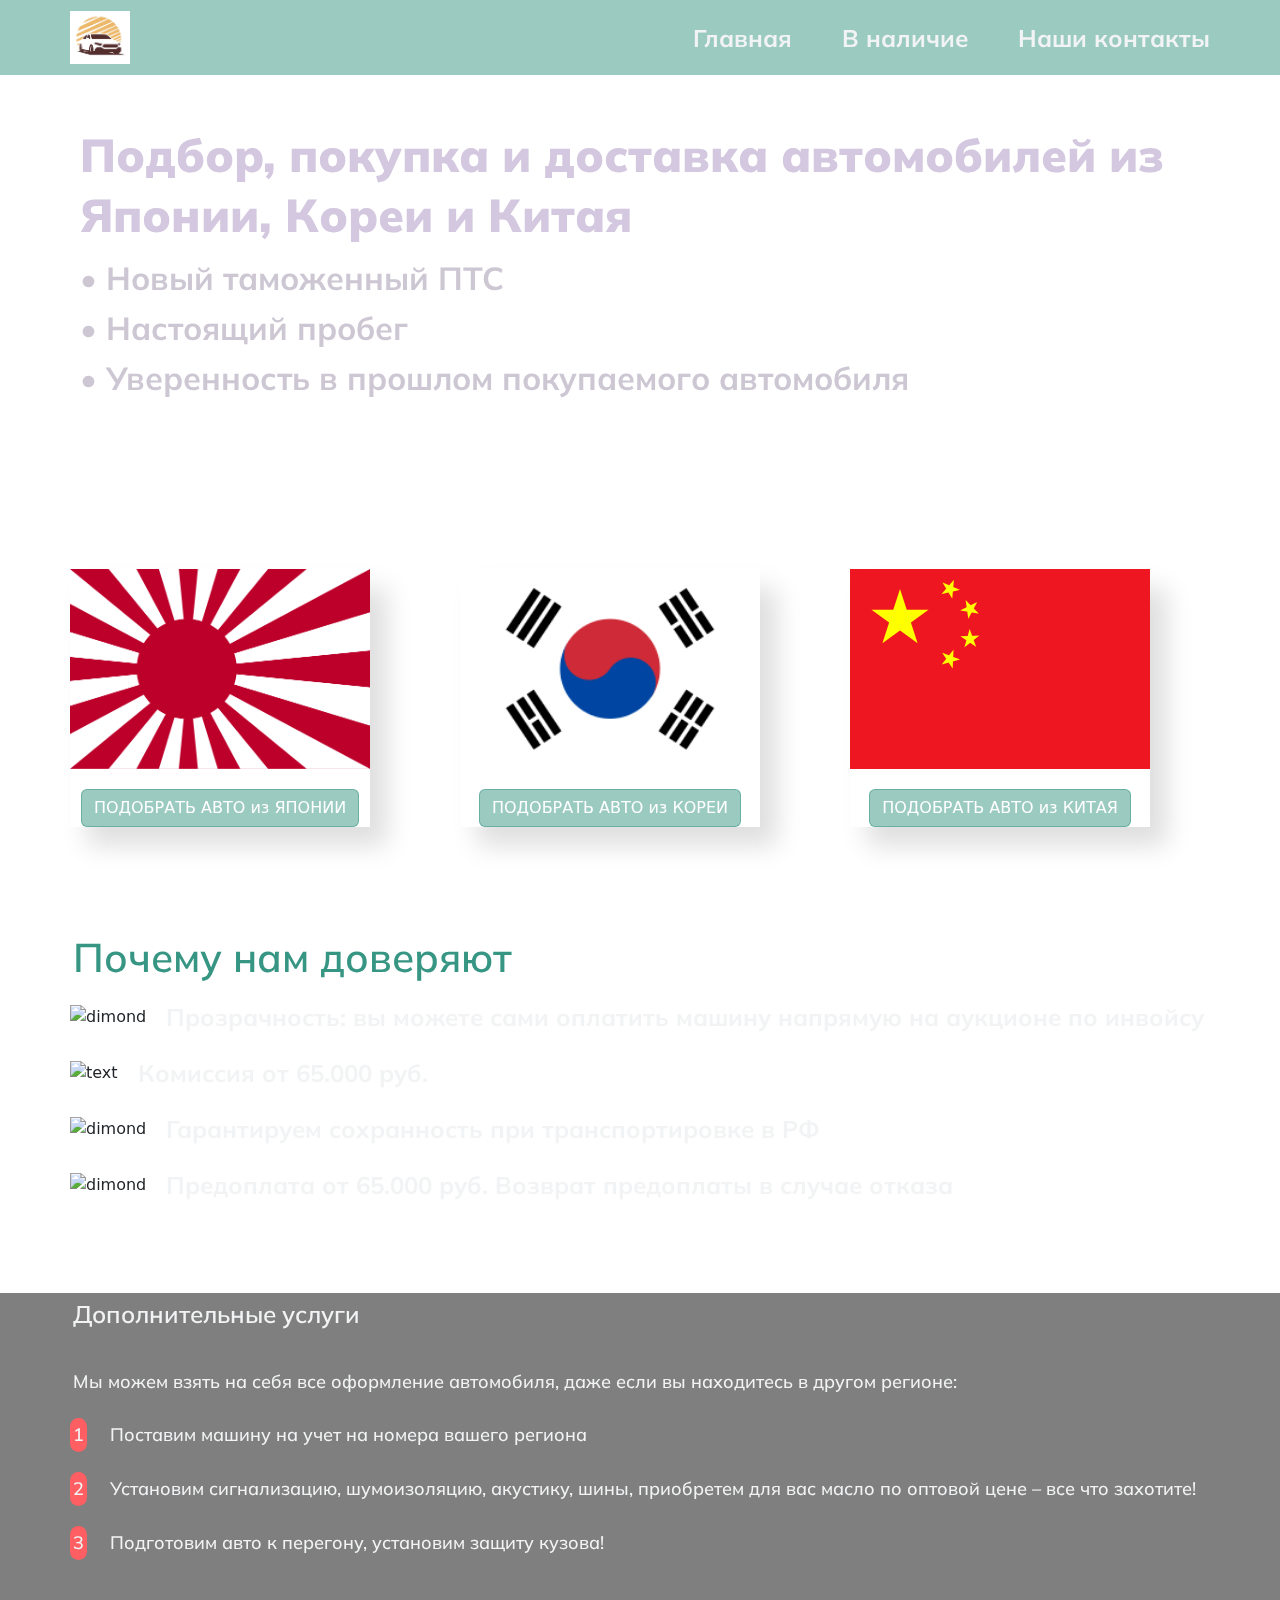
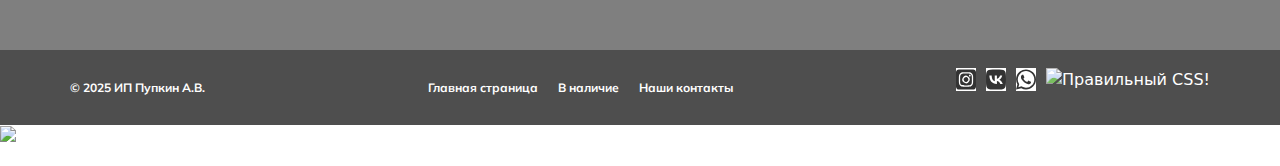
==== commit a21cf16b: "d5" ====
--- a/index.html
+++ b/index.html
@@ -4,11 +4,11 @@
 <head>
     <meta charset="UTF-8">
     <meta name="viewport" content="width=device-width, initial-scale=1.0">
-    <link rel="preconnect" href="https://fonts.googleapis.com" />
-    <link rel="preconnect" href="https://fonts.gstatic.com" crossorigin />
+    <link rel="preconnect" href="https://fonts.googleapis.com">
+    <link rel="preconnect" href="https://fonts.gstatic.com" crossorigin>
     <link
         href="https://fonts.googleapis.com/css2?family=IBM+Plex+Sans:ital,wght@0,100;0,200;0,300;0,400;0,500;0,600;0,700;1,100;1,200;1,300;1,400;1,500;1,600;1,700&family=Mulish:ital,wght@0,200..1000;1,200..1000&family=Roboto:ital,wght@0,100;0,300;0,400;0,500;0,700;0,900;1,100;1,300;1,400;1,500;1,700;1,900&display=swap"
-        rel="stylesheet" />
+        rel="stylesheet">
     <link rel="stylesheet" href="https://cdn.jsdelivr.net/npm/bootstrap@5.3.3/dist/css/bootstrap.min.css">
     <script src="https://cdn.jsdelivr.net/npm/bootstrap@5.3.3/dist/js/bootstrap.bundle.min.js"
         integrity="sha384-YvpcrYf0tY3lHB60NNkmXc5s9fDVZLESaAA55NDzOxhy9GkcIdslK1eN7N6jIeHz"
@@ -20,7 +20,7 @@
 <body class="body">
     <header class="header center lock_padding">
         <a href="index.html">
-            <img class="logo_img" src="icons/logo.png" alt="logo" /></a>
+            <img class="logo_img" src="icons/logo.png" alt="logo"></a>
         <nav class="header_nav">
             <a class="header_nav_link" href="index.html">Главная</a>
             <a class="header_nav_link" href="catalog.html">В наличие</a>
@@ -42,19 +42,19 @@
         </div>
         <div class="order center">
             <div class="order_type">
-                <img src="images/japan_flag.png" alt="japan_flag" class="order_type_img" />
-                <button class="btn btn-outline-primary"><a href="#popup" class="popup_link">ПОДОБРАТЬ АВТО из
-                        ЯПОНИИ</a></button>
+                <img src="images/japan_flag.png" alt="japan_flag" class="order_type_img">
+                <a href="#popup" class="popup_link btn btn-outline-primary">ПОДОБРАТЬ АВТО из
+                    ЯПОНИИ</a>
             </div>
             <div class="order_type">
-                <img src="images/korean_flag.png" alt="korean_flag" class="order_type_img" />
-                <button class="btn btn-outline-primary"><a href="#popup" class="popup_link">ПОДОБРАТЬ АВТО из
-                        КОРЕИ</a></button>
+                <img src="images/korean_flag.png" alt="korean_flag" class="order_type_img">
+                <a href="#popup" class="popup_link btn btn-outline-primary">ПОДОБРАТЬ АВТО из
+                    КОРЕИ</a>
             </div>
             <div class="order_type">
-                <img src="images/chines_flag.png" alt="chines_flag" class="order_type_img" />
-                <button class="btn btn-outline-primary"><a href="#popup" class="popup_link">ПОДОБРАТЬ АВТО из
-                        КИТАЯ</a></button>
+                <img src="images/chines_flag.png" alt="chines_flag" class="order_type_img">
+                <a href="#popup" class="popup_link btn btn-outline-primary">ПОДОБРАТЬ АВТО из
+                    КИТАЯ</a>
             </div>
         </div>
         <div class="description center">
@@ -111,22 +111,34 @@
             <a class="footer_info_link" href="about.html">Наши контакты</a>
         </nav>
         <div class="social_icons">
-            <a href="#"><img class="footer_icon" src="icons/square-instagram-brands-solid.svg" alt="" /></a>
-            <a href="#"><img class="footer_icon" src="icons/vk-brands-solid.svg" alt="" /></a>
-            <a href="#"><img class="footer_icon" src="icons/whatsapp-brands-solid.svg" alt="" /></a>
+            <a href="#"><img class="footer_icon" src="icons/square-instagram-brands-solid.svg" alt=""></a>
+            <a href="#"><img class="footer_icon" src="icons/vk-brands-solid.svg" alt=""></a>
+            <a href="#"><img class="footer_icon" src="icons/whatsapp-brands-solid.svg" alt=""></a>
+            <p>
+                <a href="http://jigsaw.w3.org/css-validator/check/referer">
+                    <img style="border:0;width:88px;height:31px" src="http://jigsaw.w3.org/css-validator/images/vcss"
+                        alt="Правильный CSS!">
+                </a>
+            </p>
         </div>
     </footer>
+    <p>
+        <a href="http://jigsaw.w3.org/css-validator/check/referer">
+            <img style="border:0;width:88px;height:31px" src="http://jigsaw.w3.org/css-validator/images/vcss-blue"
+                alt="Правильный CSS!" />
+        </a>
+    </p>
     <div id="popup" class="popup">
         <div class="popup_buddy">
             <div class="popup_content">
                 <form id="form_popup">
-                    <input name="name" placeholder="Укажите ваше имя!" class="name" required />
-                    <input name="email" placeholder="Укажите ваш Email!" class="email" type="email" required />
-                    <input name="phone" placeholder="Укажите ваш телефон!" class="phone" type="text" required />
-                    <input name="money" placeholder="Укажите ваш бюджет!" class="money" type="text" required />
+                    <input name="name" placeholder="Укажите ваше имя!" class="name" required>
+                    <input name="email" placeholder="Укажите ваш Email!" class="email" type="email" required>
+                    <input name="phone" placeholder="Укажите ваш телефон!" class="phone" type="text" required>
+                    <input name="money" placeholder="Укажите ваш бюджет!" class="money" type="text" required>
                     <textarea rows="4" cols="50" name="subject" placeholder="Введите марку и модель автомобиля:"
                         class="message" required></textarea>
-                    <input name="submit" class="btn_popup" type="submit" value="Отправить" />
+                    <input name="submit" class="btn_popup" type="submit" value="Отправить">
                 </form>
             </div>
         </div>
--- a/css/style.css
+++ b/css/style.css
@@ -43,7 +43,6 @@
     font-size: 24px;
     font-weight: 700;
     line-height: 0px;
-    letter-spacing: 0%;
     text-align: center;
     color: #f2f3f4;
     transition: 0.3s;
@@ -75,7 +74,6 @@
     font-size: 46px;
     font-weight: 900;
     line-height: 60px;
-    letter-spacing: 0%;
     color: #d3c8df;
 }
 
@@ -84,7 +82,6 @@
     font-size: 32px;
     font-weight: 700;
     line-height: 50px;
-    letter-spacing: 0%;
     color: #cdc7d3;
 }
 
@@ -167,7 +164,6 @@
     font-family: Mulish;
     font-size: 24px;
     font-weight: 700;
-    letter-spacing: 0%;
     text-align: left;
     color: #f2f3f4;
     margin-bottom: 0px;
@@ -256,7 +252,6 @@
     font-size: 12px;
     font-weight: 700;
     line-height: 0px;
-    letter-spacing: 0%;
     text-align: center;
     color: rgb(255, 255, 255);
 }
@@ -271,7 +266,6 @@
     font-size: 12px;
     font-weight: 700;
     line-height: 0px;
-    letter-spacing: 0%;
     text-align: center;
     color: rgb(255, 255, 255);
     transition: 0.3s;
@@ -311,7 +305,6 @@
     font-size: 24px;
     font-weight: 900;
     line-height: 29px;
-    letter-spacing: 0%;
     text-align: left;
 }
 
@@ -331,7 +324,6 @@
     font-family: Mulish;
     font-size: 12px;
     font-weight: 700;
-    letter-spacing: 0%;
     padding-top: 13px;
     width: 170px;
     position: relative;
@@ -380,7 +372,6 @@
     font-family: Mulish;
     font-size: 12px;
     font-weight: 700;
-    letter-spacing: 0%;
     color: #379683;
     transition: 0.3s;
 }
@@ -418,7 +409,6 @@
     font-family: Mulish;
     font-size: 20px;
     font-weight: 700;
-    letter-spacing: 0%;
     height: 50px;
     color: rgba(240, 240, 240, 0.8);
 }
@@ -438,7 +428,6 @@
     font-family: Mulish;
     font-size: 18px;
     font-weight: 600;
-    letter-spacing: 0%;
     color: #379683;
 }
 
@@ -449,7 +438,6 @@
     font-family: Mulish;
     font-size: 12px;
     font-weight: 700;
-    letter-spacing: 0%;
     color: #f2f3f4;
     border: solid 1px rgb(244, 244, 244, 0.5);
     transition: 0.3s;
@@ -479,7 +467,6 @@
     font-family: Mulish;
     font-size: 36px;
     font-weight: 700;
-    letter-spacing: 0%;
     color: #379683;
 }
 
@@ -487,7 +474,6 @@
     font-family: Mulish;
     font-size: 24px;
     font-weight: 400;
-    letter-spacing: 0%;
     color: #f2f3f4;
     margin-bottom: 20px;
 }
@@ -496,7 +482,6 @@
     font-family: Mulish;
     font-size: 36px;
     font-weight: 700;
-    letter-spacing: 0%;
     color: rgb(55, 150, 131, 0.5);
     text-align: center;
     padding: 30px;
@@ -522,7 +507,6 @@
     font-family: Mulish;
     font-size: 24px;
     font-weight: 400;
-    letter-spacing: 0%;
     color: #379683;
     list-style-type: square;
 }
@@ -580,10 +564,6 @@
     gap: 10px
 }
 
-.popup_title {
-    font-size: 40px;
-    margin: 0px, 0px, 1em, 0px;
-}
 
 .car-page {
     display: flex;
@@ -611,7 +591,6 @@
     font-family: Mulish;
     font-size: 48px;
     font-weight: 900;
-    letter-spacing: 0%;
     color: #379683;
 }
 
@@ -621,7 +600,6 @@
     font-family: Mulish;
     font-size: 18px;
     font-weight: 400;
-    letter-spacing: 0%;
     height: 100px;
 }
 
@@ -631,7 +609,6 @@
     font-family: Mulish;
     font-size: 30px;
     font-weight: 900;
-    letter-spacing: 0%;
     color: #379683;
 }
 
@@ -744,7 +721,8 @@
     color: #fff;
 }
 
-input:focus, textarea:focus {
+input:focus,
+textarea:focus {
     background-color: rgba(0, 0, 0, 0.2);
     -moz-box-shadow: 0 0 5px 1px rgba(255, 255, 255, .5);
     -webkit-box-shadow: 0 0 5px 1px rgba(255, 255, 255, .5);
